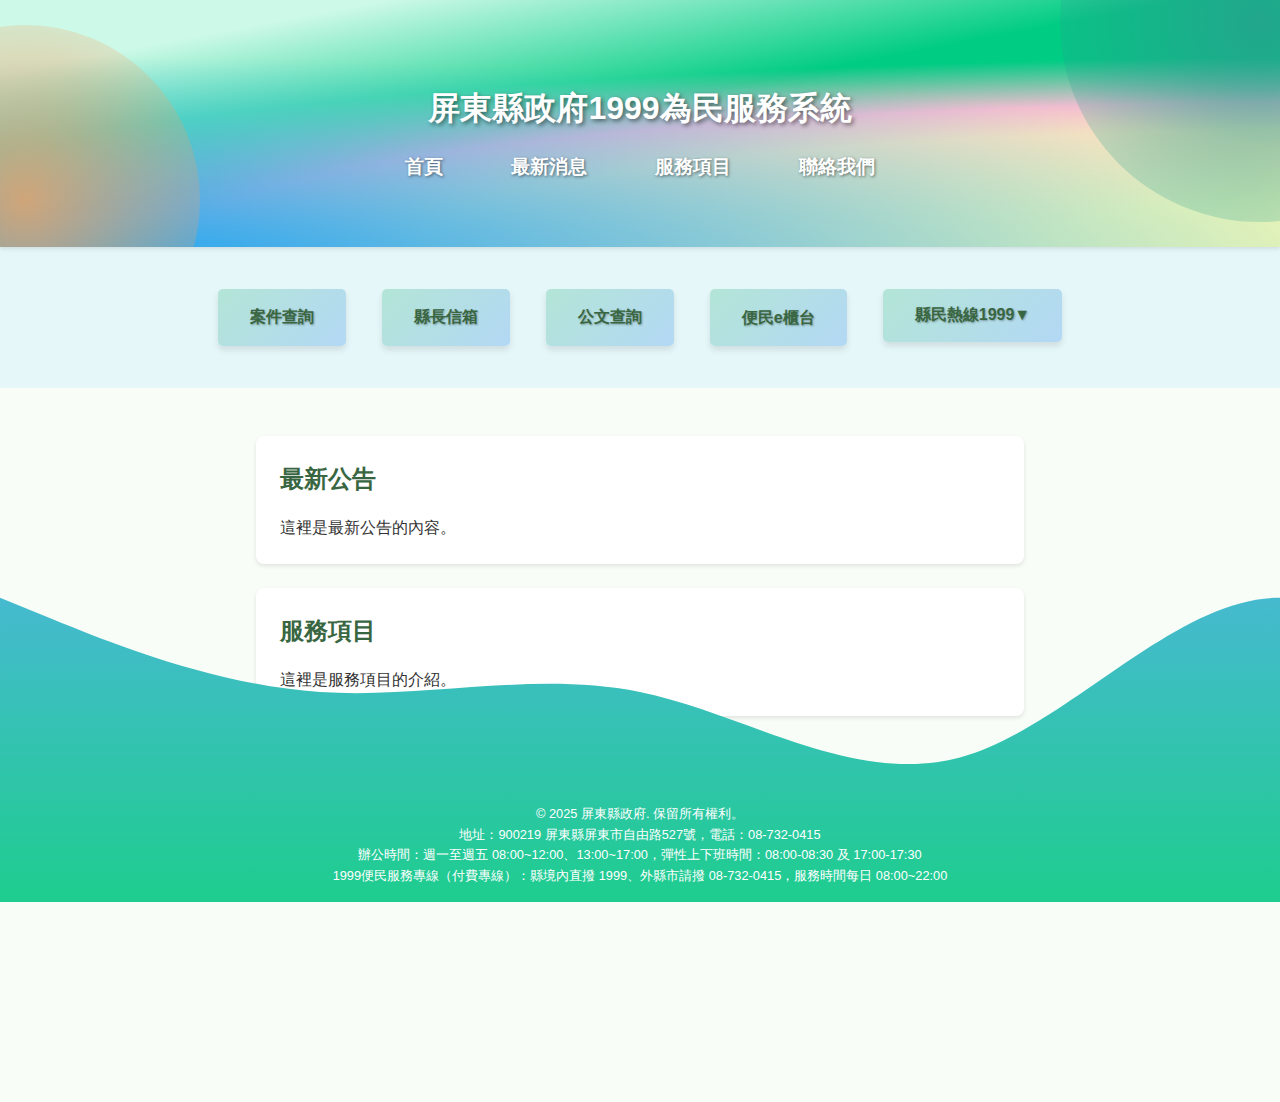
==== index.html @ 31051f0b "Add files via upload" ====
<!DOCTYPE html>
<html lang="zh-Hant">
  <head>
    <meta charset="UTF-8" />
    <meta name="viewport" content="width=device-width, initial-scale=1.0" />
    <title>陳情入口整合平台</title>
    <link rel="stylesheet" href="styles.css" />
  </head>
  <body>
    <!-- 頁首 -->
    <header>
      <h1>屏東縣政府1999為民服務系統</h1>
      <nav>
        <ul>
          <li><a href="#">首頁</a></li>
          <li><a href="#">最新消息</a></li>
          <li><a href="#">服務項目</a></li>
          <li><a href="#">聯絡我們</a></li>
        </ul>
      </nav>
    </header>

    <!-- 按鈕查詢區 -->
    <section class="query-section">
      <div class="query-buttons">
        <button class="query-btn" onclick="location.href='case_query.html'">
          案件查詢
        </button>
        <button class="query-btn" onclick="location.href='mayor_mailbox.html'">
          縣長信箱
        </button>
        <!-- <button class="query-btn" onclick="location.href='faq.html'">常見問題集</button> -->
        <button class="query-btn" onclick="location.href='document_query.html'">
          公文查詢
        </button>

        <a
          href="https://www.pthg.gov.tw/e-service/"
          target="_blank"
          rel="noopener noreferrer"
          class="query-btn"
        >
          便民e櫃台
        </a>
        <!-- 更多服務按鈕 -->
        <div class="dropdown">
          <button class="query-btn">縣民熱線1999▼</button>
          <div class="dropdown-menu">
            <button
              class="dropdown-item"
              onclick="location.href='1999_service.html'"
            >
              1999服務時間與費率說明
            </button>
            <button
              class="dropdown-item"
              onclick="location.href='1999_case_process.html'"
            >
              案件流程與規範
            </button>
            <button class="dropdown-item">其他相關通報專線</button>
          </div>
        </div>
      </div>
    </section>

    <!-- 主要內容 -->
    <main>
      <section class="content">
        <h2>最新公告</h2>
        <p>這裡是最新公告的內容。</p>
      </section>
      <section class="content">
        <h2>服務項目</h2>
        <p>這裡是服務項目的介紹。</p>
      </section>
    </main>

    <!-- 頁尾 -->
    <footer>
      <div class="footer-content">
        <p>© 2025 屏東縣政府. 保留所有權利。</p>
        <p>地址：900219 屏東縣屏東市自由路527號，電話：08-732-0415</p>

        <p>
          辦公時間：週一至週五
          08:00~12:00、13:00~17:00，彈性上下班時間：08:00-08:30 及 17:00-17:30
        </p>
        <p>
          1999便民服務專線（付費專線）：縣境內直撥 1999、外縣市請撥
          08-732-0415，服務時間每日 08:00~22:00
        </p>
      </div>
      <svg
        id="wave"
        style="transform: rotate(0deg); transition: 0.3s"
        viewBox="0 0 1440 490"
        version="1.1"
        xmlns="http://www.w3.org/2000/svg"
      >
        <defs>
          <linearGradient id="sw-gradient-0" x1="0" x2="0" y1="1" y2="0">
            <stop stop-color="rgba(30, 205, 142, 1)" offset="0%"></stop>
            <stop stop-color="rgba(84, 179, 230, 1)" offset="100%"></stop>
          </linearGradient>
        </defs>
        <path
          style="transform: translate(0, 0px); opacity: 1"
          fill="url(#sw-gradient-0)"
          d="M0,147L60,171.5C120,196,240,245,360,253.2C480,261,600,229,720,253.2C840,278,960,359,1080,326.7C1200,294,1320,147,1440,147C1560,147,1680,294,1800,318.5C1920,343,2040,245,2160,171.5C2280,98,2400,49,2520,32.7C2640,16,2760,33,2880,89.8C3000,147,3120,245,3240,261.3C3360,278,3480,212,3600,196C3720,180,3840,212,3960,204.2C4080,196,4200,147,4320,106.2C4440,65,4560,33,4680,81.7C4800,131,4920,261,5040,326.7C5160,392,5280,392,5400,383.8C5520,376,5640,359,5760,318.5C5880,278,6000,212,6120,228.7C6240,245,6360,343,6480,375.7C6600,408,6720,376,6840,302.2C6960,229,7080,114,7200,89.8C7320,65,7440,131,7560,187.8C7680,245,7800,294,7920,326.7C8040,359,8160,376,8280,383.8C8400,392,8520,392,8580,392L8640,392L8640,490L8580,490C8520,490,8400,490,8280,490C8160,490,8040,490,7920,490C7800,490,7680,490,7560,490C7440,490,7320,490,7200,490C7080,490,6960,490,6840,490C6720,490,6600,490,6480,490C6360,490,6240,490,6120,490C6000,490,5880,490,5760,490C5640,490,5520,490,5400,490C5280,490,5160,490,5040,490C4920,490,4800,490,4680,490C4560,490,4440,490,4320,490C4200,490,4080,490,3960,490C3840,490,3720,490,3600,490C3480,490,3360,490,3240,490C3120,490,3000,490,2880,490C2760,490,2640,490,2520,490C2400,490,2280,490,2160,490C2040,490,1920,490,1800,490C1680,490,1560,490,1440,490C1320,490,1200,490,1080,490C960,490,840,490,720,490C600,490,480,490,360,490C240,490,120,490,60,490L0,490Z"
        ></path>
      </svg>
    </footer>
  </body>
</html>
---- styles.css ----
/* 基本樣式重置 */
* {
  margin: 0;
  padding: 0;
  box-sizing: border-box;
}

/* 頁面背景與字體 */
body {
  font-family: Arial, sans-serif;
  background-color: #f9fdf8; /* 非常淡的綠色背景 */
  color: #333; /* 通用文字顏色 */
  line-height: 1.6;
  margin: 0;
  padding-bottom: 200px; /* 增加底部填充 */
}

html {
  font-size: 16px; /* 確保根元素的字體大小是標準的 */
}

/* 頁首樣式 */
header {
  background-color: #9fc8b1; /* 主背景色 */
  color: white;
  padding: 4rem 0; /* 增加內邊距 */
  text-align: center;
  position: relative;
  overflow: hidden; /* 隱藏超出區域的裝飾圖形 */
  box-shadow: 0 2px 4px rgba(0, 0, 0, 0.1);
  text-shadow: 2px 2px 4px rgba(0, 0, 0, 0.5); /* 增加陰影以提高可讀性 */

  /* 平滑漸層背景圖案 */
      background:
        radial-gradient(110.35% 80.79% at 6% 103.92%,
          rgba(37, 169, 239, 1) 0%,
          rgba(37, 169, 239, 0) 100%),
        linear-gradient(169.3deg,
          rgba(205, 249, 232, 1) 15%,
          rgba(205, 249, 232, 0) 46%),
        radial-gradient(123% 73% at 107% 96%,
          rgba(255, 253, 177, 1) 20%,
          rgba(254, 228, 191, 1) 60%,
          rgba(240, 189, 208, 1) 75%,
          rgba(255, 129, 38, 0) 100%),
        linear-gradient(0deg,
          rgba(0, 204, 131, 1) 0%,
          rgba(0, 204, 131, 1) 100%);
 }

/* 左右兩側裝飾用圓形 */
header::before,
header::after {
  content: '';
  position: absolute;
  border-radius: 50%;
  z-index: 1;
  animation: float 6s ease-in-out infinite;
}

/* 左側彩色圓形 */
header::before {
  width: 350px;
  height: 350px;
  top: 10%;
  left: -150px; /* 延伸至頁面外 */
  background: radial-gradient(circle, rgba(244, 162, 97, 0.8), transparent);
  animation-delay: 0s;
}

/* 右側彩色圓形 */
header::after {
  width: 400px;
  height: 400px;
  bottom: 10%;
  right: -180px; /* 延伸至頁面外 */
  background: radial-gradient(circle, rgba(42, 157, 143, 0.8), transparent);
  animation-delay: 3s;
}

/* 多層次彩色圓形裝飾 */
header .circle {
  position: absolute;
  border-radius: 50%;
  z-index: 0;
  animation: float 8s ease-in-out infinite;
}

/* 每個圓形的位置與大小 */
header .circle:nth-child(1) {
  width: 200px;
  height: 200px;
  top: 15%;
  left: 20%;
  background: rgba(244, 162, 97, 0.5); /* 橘色 */
  animation-delay: 1s;
}

header .circle:nth-child(2) {
  width: 250px;
  height: 250px;
  top: 35%;
  left: 60%;
  background: rgba(233, 196, 106, 0.5); /* 黃色 */
  animation-delay: 2s;
}

header .circle:nth-child(3) {
  width: 180px;
  height: 180px;
  top: 65%;
  left: 35%;
  background: rgba(42, 157, 143, 0.5); /* 綠色 */
  animation-delay: 0.5s;
}

header .circle:nth-child(4) {
  width: 300px;
  height: 300px;
  bottom: 25%;
  right: 20%;
  background: rgba(38, 70, 83, 0.5); /* 深綠色 */
  animation-delay: 4s;
}

/* 浮動動畫 */
@keyframes float {
  0%, 100% {
      transform: translateY(0);
  }
  50% {
      transform: translateY(-20px); /* 輕微浮動 */
  }
}

header h1 {
  color: white; /* 確保字體顏色為白色 */
  font-size: 2rem ; /* h1 字體大小 */
  line-height: 1.5; /* 增加行高 */
  text-shadow: 2px 2px 4px rgba(0, 0, 0, 0.5); /* 增加陰影以提高對比 */
  margin: 20px 0; /* 增加外邊距 */
}

header nav ul {
  list-style: none;
  display: flex;
  justify-content: center;
  flex-wrap: wrap; /* 允許自動斷行 */
  gap: 1rem;
  padding: 0;
  margin: 0;
  font-size: 1rem; /* nav ul 字體大小 */
}

header nav a {
  color: white; /* 將導航連結設置為白色 */
  font-size: 1.2rem; /* 增加字體大小 */
  font-weight: bold; /* 增加字體粗細 */
  text-shadow: 1px 1px 3px rgba(0, 0, 0, 0.5); /* 增加陰影 */
  margin: 0 10px; /* 增加左右間距 */
  white-space: nowrap; /* 防止斷行 */
  text-decoration: none;
  padding: 0.5rem 1rem;
  transition: background 0.3s;
}

header nav a:hover {
  background-color: #86c99d; /* 深淡綠色 */
  border-radius: 5px;
}

/* 按鈕查詢區樣式 */
.query-section {
  background-color: #e6f7f9; /* 淡藍綠色背景 */
  padding: 2rem;
  text-align: center;
}

.query-buttons {
  display: flex;
  flex-wrap: wrap;
  gap: 1rem;
  justify-content: center;
}

/* 查詢按鈕基本樣式 */
.query-btn {
  background-color: #6c757d; /* 按鈕背景色 */
  color: white; /* 字體顏色 */
  font-size: 1.5rem ; /* 強制應用字體大小 */
  font-weight: bold;
  padding: 0.5rem; /* 增加內邊距 */
  border: none;
  border-radius: 5px;
  cursor: pointer;
  text-shadow: 1px 1px 2px rgba(0, 0, 0, 0.3); /* 增加陰影 */
  transition: background-color 0.3s ease;
  white-space: nowrap; /* 防止斷行 */
  margin: 10px; /* 增加外邊距 */
}

.query-btn:hover {
  background-color: #5a6268; /* 懸停時的背景色 */
}

/* 下拉選單容器 */
.dropdown {
  position: relative;
  display: inline-block;
}

/* 下拉選單的隱藏內容 */
.dropdown-menu {
  display: none; /* 默認隱藏 */
  position: absolute;
  top: 100%;
  left: 0;
  background-color: white;
  border: 1px solid #ddd;
  border-radius: 5px;
  box-shadow: 0 4px 6px rgba(0, 0, 0, 0.1);
  padding: 0.5rem 0;
  z-index: 1000;
  width: 200px;
}

/* 顯示下拉選單 */
.dropdown:hover .dropdown-menu {
  display: block;
}

/* 下拉選單項目樣式 */
.dropdown-item {
  background-color: #f8f9fa; /* 下拉項背景色 */
  color: #343a40; /* 字體顏色 */
  font-weight: bold; /* 增加字體粗細 */
  padding: 10px 20px;
  border: none;
  cursor: pointer;
  text-shadow: 1px 1px 2px rgba(0, 0, 0, 0.1); /* 增加陰影 */
  transition: background-color 0.3s ease;
}

.dropdown-item:hover {
  background-color: #e2e6ea; /* 懸停時的背景色 */
}

/* 主要內容樣式 */
main {
  max-width: 800px;
  margin: 2rem auto;
  padding: 1rem;
}

.content {
  background-color: white;
  padding: 1.5rem;
  margin-bottom: 1.5rem;
  border-radius: 8px;
  box-shadow: 0 2px 4px rgba(0, 0, 0, 0.1);
}

.content h2 {
  color: #386641; /* 深綠色標題 */
  margin-bottom: 1rem;
}

.content ul {
  margin-bottom: 1.5rem;
  padding-left: 1.5rem;
}

.content ul li {
  margin-bottom: 0.5rem;
}

/* 勾選區樣式 */
.agreement-form {
  margin-top: 1rem;
}

.checkbox-container {
  display: flex;
  align-items: center;
  gap: 0.5rem;
  margin-bottom: 1rem;
}

.checkbox-container label {
  font-size: 1rem;
  color: #333;
}

/* 按鈕樣式 */
#submit-btn {
  background-color: #d6d6d6; /* 禁用時的灰色 */
  color: white;
  border: none;
  padding: 0.7rem 1.5rem;
  border-radius: 5px;
  cursor: not-allowed; /* 初始為禁用 */
  font-size: 1rem;
  font-weight: bold;
  transition: background-color 0.3s, cursor 0.3s;
}

#submit-btn:enabled {
  background-color: #4caf50; /* 綠色 */
  cursor: pointer;
}

#submit-btn:enabled:hover {
  background-color: #45a049; /* 更深的綠色 */
}

/* 信箱驗證內容樣式 */
/* 表單樣式 */
.verification-form {
  max-width: 400px;
  margin: 0 auto;
  display: flex;
  flex-direction: column;
  gap: 1rem;
}

.verification-form input {
  width: 100%;
  padding: 0.75rem;
  font-size: 1rem;
  border: 1px solid #ccc;
  border-radius: 5px;
  box-sizing: border-box;
}

.verification-form input:disabled {
  background-color: #f0f0f0;
  cursor: not-allowed;
}

.submit-btn {
  padding: 0.75rem;
  font-size: 1rem;
  font-weight: bold;
  color: white;
  background-color: #4caf50; /* 綠色按鈕 */
  border: none;
  border-radius: 5px;
  cursor: pointer;
  transition: background-color 0.3s ease;
}

.submit-btn:disabled {
  background-color: #aaa; /* 灰色禁用狀態 */
  cursor: not-allowed;
}

.submit-btn:hover:enabled {
  background-color: #45a049;
}

/* 頁尾樣式 */
footer {
  position: relative;
  width: 100%;
  background-color: #f8f9fa; /* 背景色，確保文字可讀 */
}

.footer-content {
  position: relative;
  z-index: 1; /* 確保文字在波浪上方 */
  padding: 1rem;
  text-align: center;
  /* background-color: #333; 確保文字背景色與波浪區分 */
  color: white; /* 確保文字顏色可讀 */
  font-size: 0.8rem;
}

#wave {
  position: absolute;
  bottom: 0;
  left: 0;
  width: 100%;
  height: auto;
  z-index: 0;
}

/* 公文查詢表單樣式 */
.query-form {
  display: flex;
  flex-direction: column;
  gap: 1.5rem;
  margin-top: 2rem;
  max-width: 500px;
  margin: 0 auto;
}

.query-form .form-group {
  display: flex;
  flex-direction: column;
  gap: 0.5rem;
}

.query-form label {
  font-weight: bold;
  color: #386641; /* 深綠色標籤 */
}

.query-form input {
  padding: 0.5rem;
  border: 1px solid #ccc;
  border-radius: 5px;
  font-size: 1rem;
  width: 100%;
}

.query-form input[type="date"] {
  font-family: inherit;
  font-size: 1rem;
}

.query-form .submit-btn {
  background-color: #4caf50; /* 綠色 */
  color: white;
  border: none;
  padding: 0.7rem 1.5rem;
  border-radius: 5px;
  cursor: pointer;
  font-size: 1rem;
  font-weight: bold;
  transition: background-color 0.3s;
}

.query-form .submit-btn:hover {
  background-color: #45a049; /* 更深的綠色 */
}

.query-form .reset-btn {
  background-color: #d9534f; /* 紅色 */
  color: white;
  border: none;
  padding: 0.7rem 1.5rem;
  border-radius: 5px;
  cursor: pointer;
  font-size: 1rem;
  font-weight: bold;
  transition: background-color 0.3s;
}

.query-form .reset-btn:hover {
  background-color: #c9302c; /* 深紅色 */
}

/* 表格樣式 */
table {
  width: 100%; /* 表格寬度占滿父容器 */
  border-collapse: collapse; /* 去除表格內邊距 */
  margin-top: 1rem;
}

table th, table td {
  border: 1px solid #ccc; /* 表格邊框 */
  padding: 0.75rem; /* 單元格內部間距 */
  text-align: left; /* 文字靠左對齊 */
}

table th {
  background-color: #f2f2f2; /* 表頭背景色 */
  font-weight: bold;
}

table tbody tr:nth-child(odd) {
  background-color: #f9f9f9; /* 奇數行的背景色 */
}

table tbody tr:hover {
  background-color: #e6f7f9; /* 懸停行的背景色 */
}

table caption {
  margin-bottom: 0.5rem; /* 表格標題與表格間距 */
  font-weight: bold;
  text-align: left;
  color: #333;
}

/* 響應式處理 */
@media (max-width: 768px) {
  table th, table td {
      padding: 0.5rem; /* 縮小單元格內部間距 */
  }
}

.query-btn {
  background: linear-gradient(135deg, #b3e5d6, #b3d8f5); /* 淡綠到淡藍漸層 */
  color: #386641; /* 深綠色字體 */
  font-size: 1rem;
  font-weight: bold;
  padding: 1rem 2rem;
  border: none;
  border-radius: 5px;
  text-decoration: none; /* 移除超連結下劃線 */
  display: inline-block;
  text-align: center;
  cursor: pointer;
  box-shadow: 0 4px 6px rgba(0, 0, 0, 0.1);
  transition: background-color 0.3s, transform 0.2s;
}

.query-btn:hover {
  background: linear-gradient(135deg, #a3d5c6, #a3c8e5); /* 懸停時的漸層 */
  transform: scale(1.05); /* 懸停放大效果 */
}

/* 案件查詢表單樣式（更新驗證碼區域） */
.query-form {
  max-width: 600px;
  margin: 2rem auto;
  padding: 2rem;
  background-color: white;
  border-radius: 8px;
  box-shadow: 0 2px 4px rgba(0, 0, 0, 0.1);
  text-align: left;
}

.query-form h2 {
  color: #386641; /* 深綠色標題 */
  margin-bottom: 1.5rem;
  font-size: 1.5rem;
}

.query-form form {
  display: flex;
  flex-direction: column;
  gap: 1.5rem;
}

.query-form label {
  font-weight: bold;
  color: #333;
  margin-bottom: 0.5rem;
}

.query-form input[type="text"],
.query-form input[type="password"] {
  width: 100%;
  padding: 0.75rem;
  font-size: 1rem;
  border: 1px solid #ccc;
  border-radius: 5px;
  box-sizing: border-box;
  transition: border-color 0.3s ease;
}

.query-form input[type="text"]:focus,
.query-form input[type="password"]:focus {
  border-color: #4caf50; /* 綠色聚焦效果 */
  outline: none;
}

/* 驗證碼區域 */
.query-form .captcha-container {
  display: flex;
  align-items: center;
  gap: 1rem; /* 圖片與輸入框的間距 */
}

.query-form .captcha-container input[type="text"] {
  flex: 1; /* 輸入框自適應剩餘空間 */
}

.query-form img {
  border: 1px solid #ddd;
  border-radius: 5px;
  width: 100px; /* 固定寬度 */
  height: 40px; /* 固定高度 */
}

/* 按鈕樣式 */
.query-form button {
  background-color: #4caf50; /* 綠色按鈕 */
  color: white;
  border: none;
  padding: 0.75rem 1.5rem;
  font-size: 1rem;
  font-weight: bold;
  border-radius: 5px;
  cursor: pointer;
  transition: background-color 0.3s ease, transform 0.2s ease;
  text-align: center;
}

.query-form button:hover {
  background-color: #45a049; /* 深綠色懸停效果 */
  transform: scale(1.05);
}

.query-form button:active {
  background-color: #3e8e41; /* 按下效果 */
  transform: scale(0.98);
}

.query-form p {
  margin-top: 1rem;
  text-align: right;
  font-size: 0.9rem;
}

.query-form p a {
  color: #4caf50;
  text-decoration: none;
  font-weight: bold;
  transition: color 0.3s ease;
}

.query-form p a:hover {
  color: #45a049; /* 深綠色懸停效果 */
}

/* 響應式處理 */
@media (max-width: 768px) {
  .query-form {
      padding: 1.5rem;
  }

  .query-form h2 {
      font-size: 1.25rem;
  }

  .query-form img {
      width: 80px; /* 減小寬度 */
      height: 30px; /* 減小高度 */
  }

  .query-form button {
      font-size: 0.9rem;
      padding: 0.5rem 1rem;
  }
}

/* 搜尋框樣式 */
.search-bar {
  margin: 1.5rem 0;
  text-align: center;
}

.search-bar input {
  width: 80%;
  padding: 0.75rem;
  font-size: 1rem;
  border: 1px solid #ccc;
  border-radius: 5px;
  box-sizing: border-box;
  transition: border-color 0.3s ease;
}

.search-bar input:focus {
  border-color: #4caf50; /* 綠色聚焦效果 */
  outline: none;
}

/* FAQ 項目樣式 */
.faq-section {
  max-width: 800px;
  margin: 2rem auto;
  padding: 1rem;
}

.faq-item {
  background-color: #f9f9f9;
  border: 1px solid #ddd;
  border-radius: 8px;
  padding: 1rem;
  margin-bottom: 1rem;
  box-shadow: 0 2px 4px rgba(0, 0, 0, 0.1);
  transition: background-color 0.3s ease;
}

.faq-item h3 {
  margin-bottom: 0.5rem;
  color: #386641; /* 深綠色標題 */
}

.faq-item p {
  margin-top: 0.5rem;
  font-size: 0.9rem;
  color: #555;
}

/* FAQ 項目懸停效果 */
.faq-item:hover {
  background-color: #e6f7f1;
}

/* 表單樣式 */
.compose-form {
  max-width: 600px;
  margin: 2rem auto;
  display: flex;
  flex-direction: column;
  gap: 1rem;
}

.compose-form input,
.compose-form textarea,
.compose-form button {
  width: 100%;
  padding: 0.75rem;
  font-size: 1rem;
  border: 1px solid #ccc;
  border-radius: 5px;
  box-sizing: border-box;
}

.compose-form textarea {
  resize: vertical; /* 僅允許垂直調整大小 */
}

.compose-form button {
  background-color: #4caf50; /* 綠色按鈕 */
  color: white;
  border: none;
  font-weight: bold;
  cursor: pointer;
  transition: background-color 0.3s ease;
}

.compose-form button:hover {
  background-color: #45a049;
}

@media (max-width: 768px) {
  header h1 {
    font-size: 1.7rem; /* 在小螢幕上進一步調整字體大小 */
  }

  nav a, .query-btn {
    font-size: 1.2rem; /* 在小螢幕上調整字體大小 */
  }

  .footer-content {
    font-size: 0.5rem; /* 調整字體大小 */
    padding: 0.2rem 0.5rem;
  }
}
/* 1999附件樣式 */
.attachment-btn {
  display: inline-flex; /* 使用 inline-flex 將圖標與文字對齊 */
  align-items: center; /* 圖標與文字垂直居中 */
  padding: 5px 10px;
  font-size: 14px;
  color: #555;
  background-color: #f0f0f0;
  text-decoration: none;
  border: 1px solid #ccc;
  border-radius: 3px;
  transition: background-color 0.3s ease, color 0.3s ease;
}

.attachment-btn i {
  margin-right: 5px; /* 圖標與文字間距 */
  font-size: 16px; /* 調整圖標大小 */
}

.attachment-btn:hover {
  background-color: #e0e0e0;
  color: #333;
}
/* 1999流程規範 */
/* 全局樣式：移除列表黑點 */
ul {
  list-style: none; /* 默認移除所有列表黑點 */
  padding: 0;
  margin: 0;
}

/* 特定列表保留白點 */
ul.white-dots {
  list-style: disc; /* 保留黑點樣式（白點在部分主題下自動顯示） */
  padding-left: 20px; /* 調整縮進以顯示點 */
}
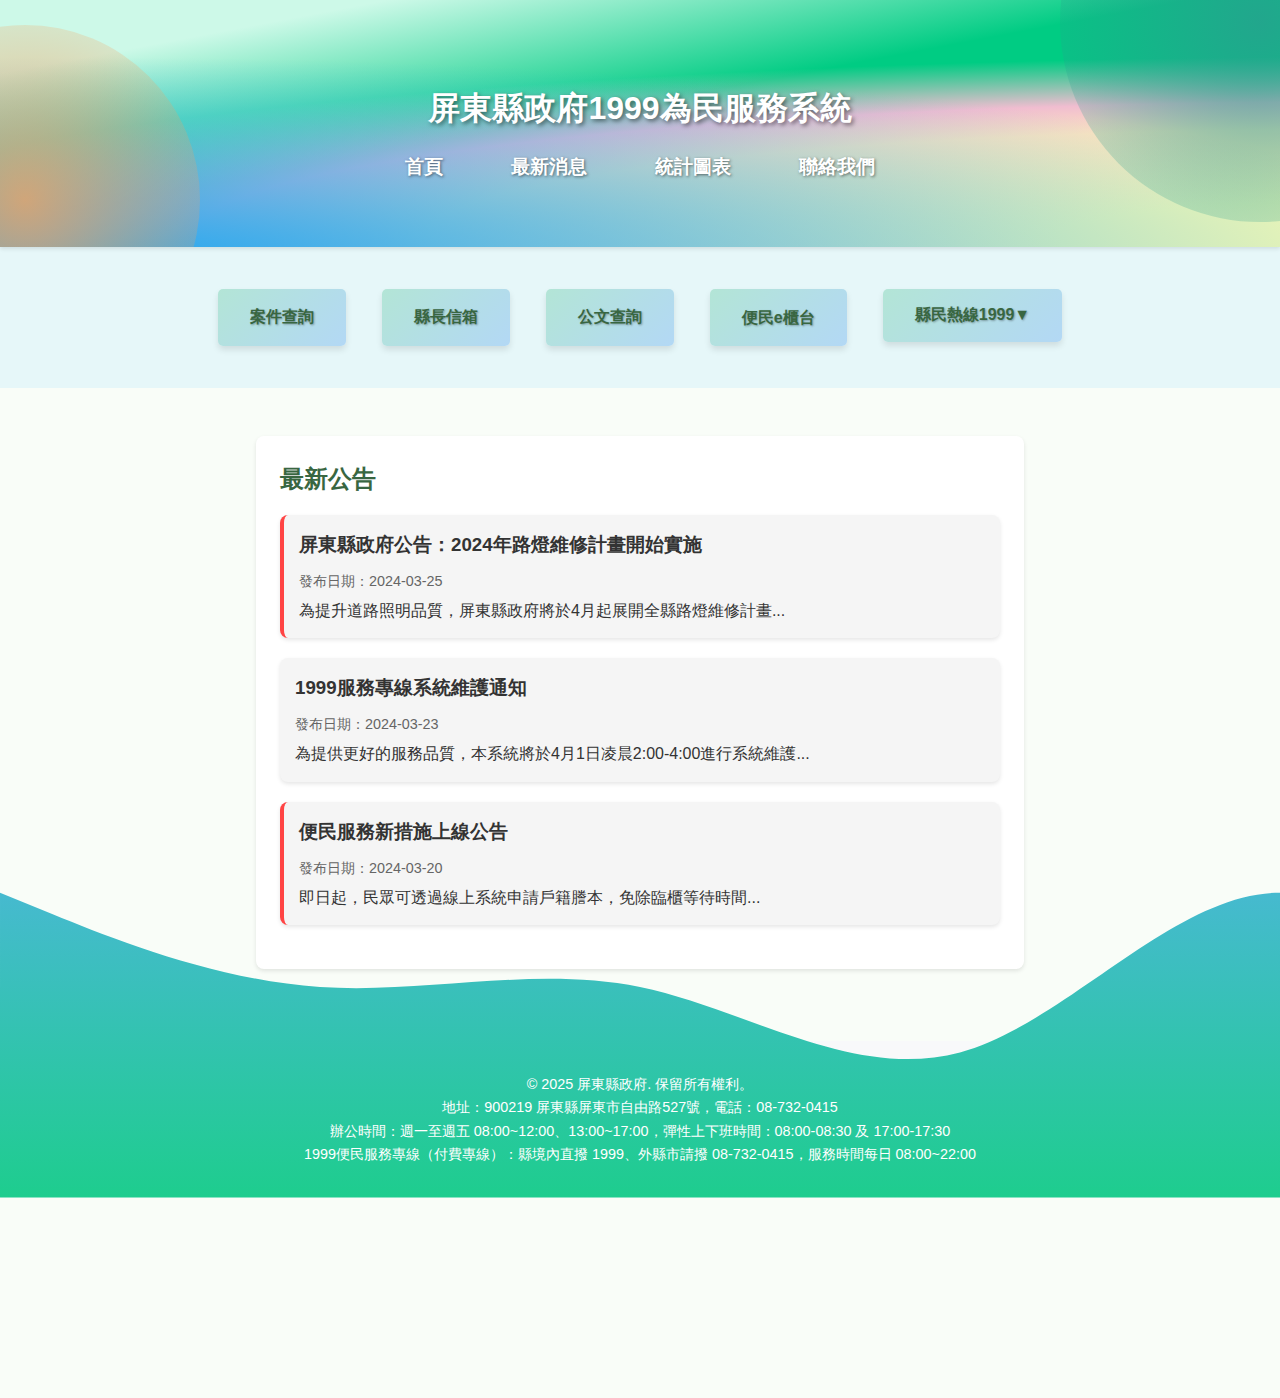
==== commit 3dc04269: "Add files via upload" ====
--- a/index.html
+++ b/index.html
@@ -14,7 +14,7 @@
         <ul>
           <li><a href="#">首頁</a></li>
           <li><a href="#">最新消息</a></li>
-          <li><a href="#">服務項目</a></li>
+          <li><a href="chart.html">統計圖表</a></li>
           <li><a href="#">聯絡我們</a></li>
         </ul>
       </nav>
@@ -68,11 +68,10 @@
     <main>
       <section class="content">
         <h2>最新公告</h2>
-        <p>這裡是最新公告的內容。</p>
-      </section>
-      <section class="content">
-        <h2>服務項目</h2>
-        <p>這裡是服務項目的介紹。</p>
+        <div id="news-container">
+          <!-- 新聞內容將由 JavaScript 動態載入 -->
+          <div class="loading">載入中...</div>
+        </div>
       </section>
     </main>
 
@@ -111,5 +110,42 @@
         ></path>
       </svg>
     </footer>
+
+    <script>
+      // 載入最新消息
+      async function loadNews() {
+        try {
+          const response = await fetch("news.json");
+          const data = await response.json();
+          const newsContainer = document.getElementById("news-container");
+
+          // 清空載入中的提示
+          newsContainer.innerHTML = "";
+
+          // 顯示新聞內容
+          data.news.forEach((item) => {
+            const newsItem = document.createElement("div");
+            newsItem.className = `news-item ${
+              item.important ? "important" : ""
+            }`;
+
+            newsItem.innerHTML = `
+              <h3>${item.title}</h3>
+              <p class="news-date">發布日期：${item.date}</p>
+              <p class="news-content">${item.content}</p>
+            `;
+
+            newsContainer.appendChild(newsItem);
+          });
+        } catch (error) {
+          console.error("載入新聞資料時發生錯誤:", error);
+          document.getElementById("news-container").innerHTML =
+            '<p class="error">載入資料時發生錯誤，請稍後再試。</p>';
+        }
+      }
+
+      // 當頁面載入完成時執行載入新聞
+      document.addEventListener("DOMContentLoaded", loadNews);
+    </script>
   </body>
 </html>
--- a/styles.css
+++ b/styles.css
@@ -79,10 +79,15 @@
 }
 
 /* 多層次彩色圓形裝飾 */
+header nav {
+  position: relative;
+  z-index: 10; /* 確保導航在圓圈之上 */
+}
+
 header .circle {
   position: absolute;
+  z-index: 1; /* 確保圓圈在導航之下 */
   border-radius: 50%;
-  z-index: 0;
   animation: float 8s ease-in-out infinite;
 }
 
@@ -368,11 +373,10 @@
 .footer-content {
   position: relative;
   z-index: 1; /* 確保文字在波浪上方 */
-  padding: 1rem;
+  padding: 2rem 1rem; /* 增加上下內邊距，防止文字與波浪重疊 */
   text-align: center;
-  /* background-color: #333; 確保文字背景色與波浪區分 */
-  color: white; /* 確保文字顏色可讀 */
-  font-size: 0.8rem;
+  color: white; /* 白色文字，與背景區分 */
+  font-size: 0.9rem;
 }
 
 #wave {
@@ -381,9 +385,9 @@
   left: 0;
   width: 100%;
   height: auto;
-  z-index: 0;
-}
-
+  z-index: 0; /* 確保波浪位於背景層 */
+  pointer-events: none; /* 禁用波浪的鼠標事件，避免影響文字點擊 */
+}
 /* 公文查詢表單樣式 */
 .query-form {
   display: flex;
@@ -779,3 +783,77 @@
   padding-left: 20px; /* 調整縮進以顯示點 */
 }
 
+.news-item {
+  margin-bottom: 20px;
+  padding: 15px;
+  border-radius: 8px;
+  background-color: #f5f5f5;
+  box-shadow: 0 2px 4px rgba(0,0,0,0.1);
+}
+
+.news-item.important {
+  border-left: 4px solid #ff4444;
+}
+
+.news-item h3 {
+  margin: 0 0 10px 0;
+  color: #333;
+}
+
+.news-date {
+  font-size: 0.9em;
+  color: #666;
+  margin: 5px 0;
+}
+
+.news-content {
+  line-height: 1.6;
+}
+
+.loading {
+  text-align: center;
+  padding: 20px;
+  color: #666;
+}
+
+.error {
+  color: #ff4444;
+  text-align: center;
+  padding: 20px;
+}
+
+/* 圖表容器樣式 */
+.chart-container {
+  max-width: 1200px;
+  margin: 2rem auto;
+  padding: 1rem;
+  display: grid;
+  grid-template-columns: repeat(auto-fit, minmax(300px, 1fr));
+  gap: 2rem;
+}
+
+.chart-wrapper {
+  background-color: white;
+  padding: 1.5rem;
+  border-radius: 8px;
+  box-shadow: 0 2px 4px rgba(0, 0, 0, 0.1);
+}
+
+.chart-wrapper h2 {
+  color: #386641;
+  margin-bottom: 1rem;
+  text-align: center;
+  font-size: 1.2rem;
+}
+
+/* 響應式處理 */
+@media (max-width: 768px) {
+  .chart-container {
+    grid-template-columns: 1fr;
+  }
+  
+  .chart-wrapper {
+    padding: 1rem;
+  }
+}
+
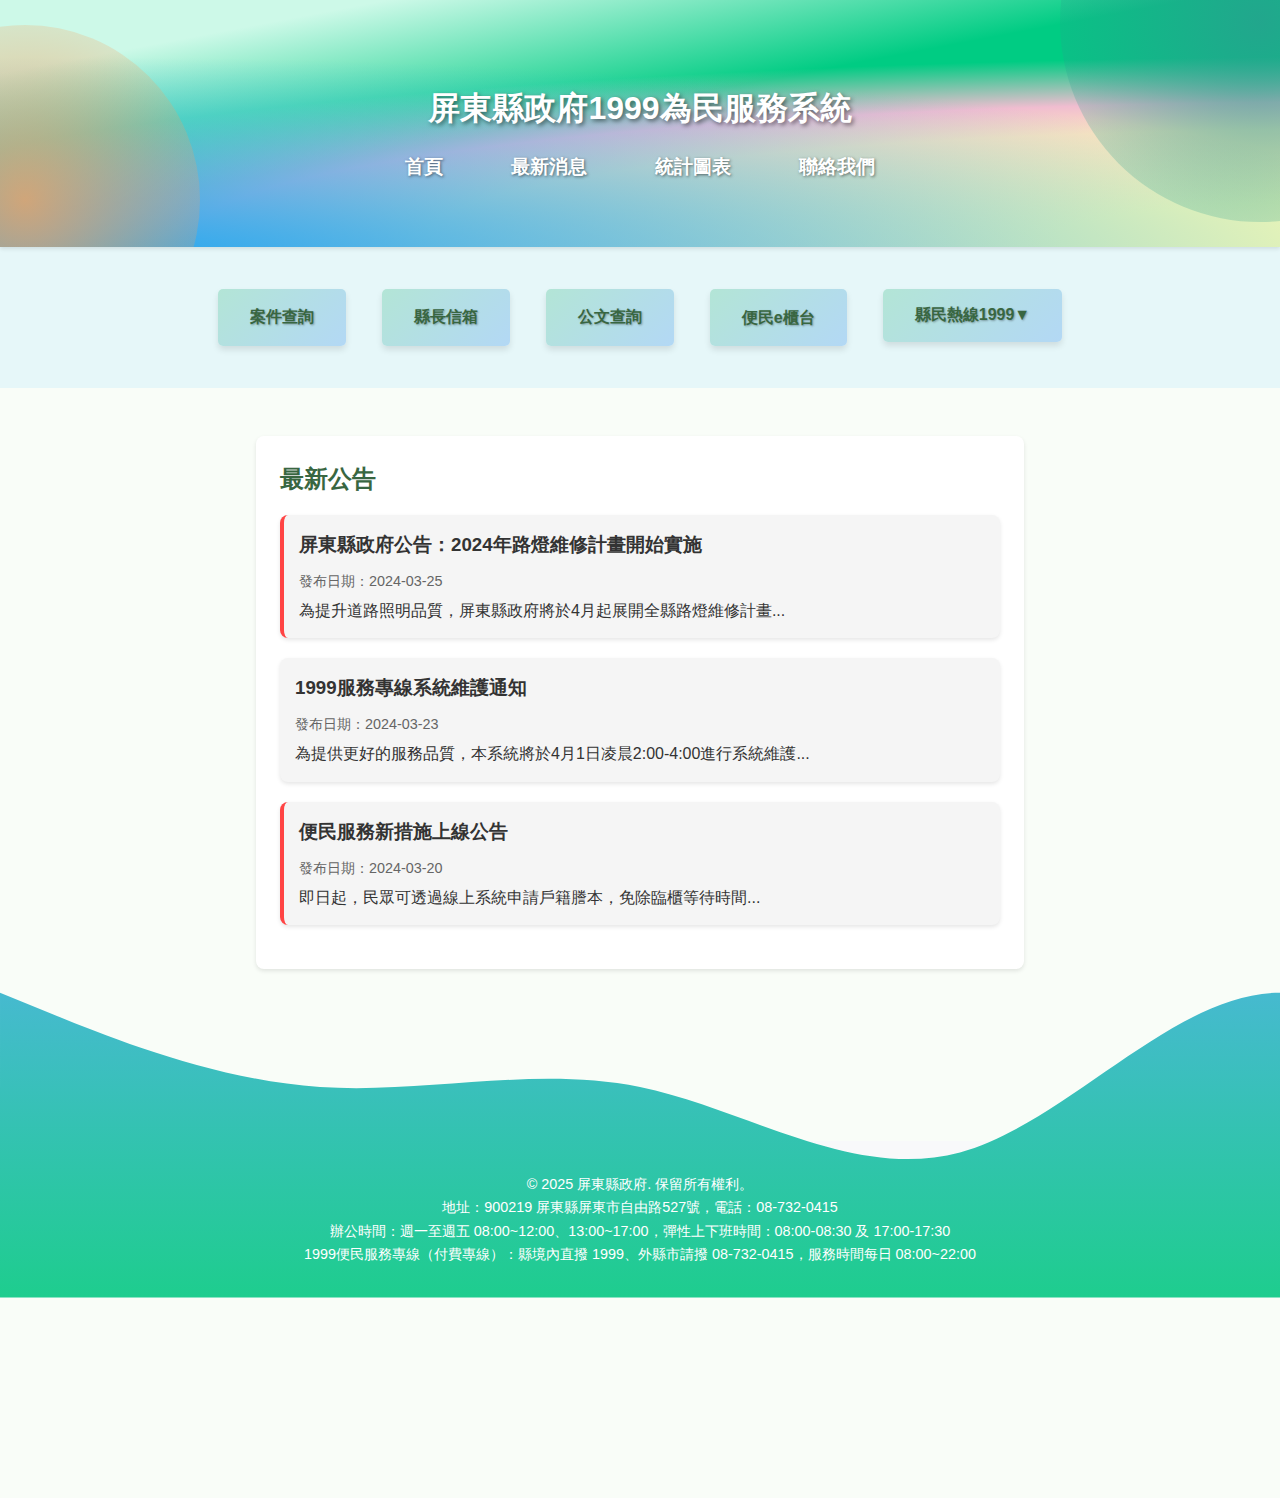
==== commit 631f4a1d: "Add files via upload" ====
--- a/index.html
+++ b/index.html
@@ -73,6 +73,8 @@
           <div class="loading">載入中...</div>
         </div>
       </section>
+      <!-- 增加空白區域 -->
+    <div class="spacer"></div>
     </main>
 
     <!-- 頁尾 -->
--- a/styles.css
+++ b/styles.css
@@ -252,11 +252,16 @@
 
 /* 主要內容樣式 */
 main {
+  flex-grow: 1; /* 填充剩餘高度，將頁尾推到底部 */
   max-width: 800px;
   margin: 2rem auto;
   padding: 1rem;
-}
-
+  z-index: 1; /* 優先於頁尾波浪的層級 */
+}
+/* 空白區域樣式 */
+.spacer {
+  height: 100px; /* 控制空白高度 */
+}
 .content {
   background-color: white;
   padding: 1.5rem;
@@ -368,6 +373,7 @@
   position: relative;
   width: 100%;
   background-color: #f8f9fa; /* 背景色，確保文字可讀 */
+  z-index: 0; /* 確保頁尾位於主內容下層 */
 }
 
 .footer-content {
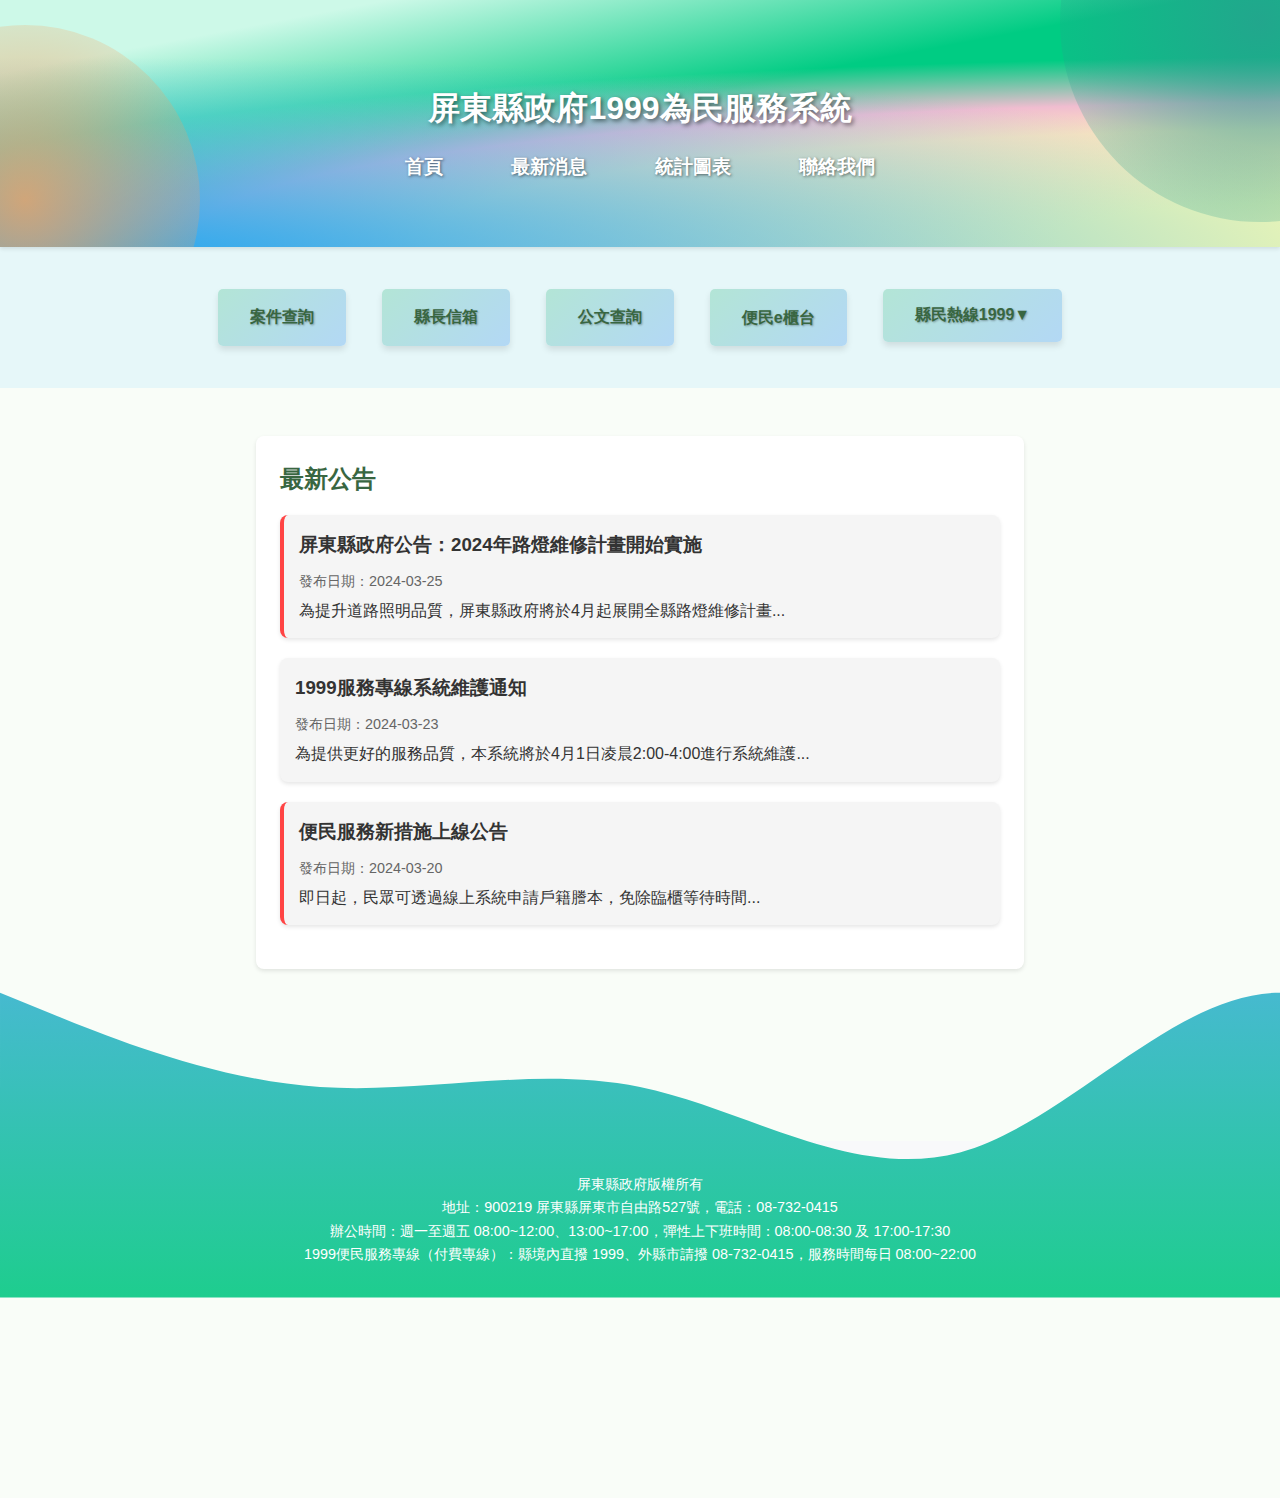
==== commit 02c6a5a1: "Update index.html" ====
--- a/index.html
+++ b/index.html
@@ -80,7 +80,7 @@
     <!-- 頁尾 -->
     <footer>
       <div class="footer-content">
-        <p>© 2025 屏東縣政府. 保留所有權利。</p>
+        <p>屏東縣政府版權所有</p>
         <p>地址：900219 屏東縣屏東市自由路527號，電話：08-732-0415</p>
 
         <p>
--- a/styles.css
+++ b/styles.css
@@ -236,14 +236,18 @@
 
 /* 下拉選單項目樣式 */
 .dropdown-item {
-  background-color: #f8f9fa; /* 下拉項背景色 */
+  background-color: #f8f9fa; /* 項目背景色 */
   color: #343a40; /* 字體顏色 */
   font-weight: bold; /* 增加字體粗細 */
-  padding: 10px 20px;
-  border: none;
+  padding: 10px 20px; /* 調整內邊距 */
+  border: none; /* 去掉邊框 */
   cursor: pointer;
   text-shadow: 1px 1px 2px rgba(0, 0, 0, 0.1); /* 增加陰影 */
   transition: background-color 0.3s ease;
+
+  width: 100%; /* 寬度設置為父級寬度（通常與按鈕一致） */
+  box-sizing: border-box; /* 確保 padding 不影響寬度計算 */
+  text-align: left; /* 文字靠左對齊 */
 }
 
 .dropdown-item:hover {
@@ -393,6 +397,32 @@
   height: auto;
   z-index: 0; /* 確保波浪位於背景層 */
   pointer-events: none; /* 禁用波浪的鼠標事件，避免影響文字點擊 */
+}
+
+/* 手機端樣式調整 */
+@media screen and (max-width: 768px) { 
+  footer {
+    position: relative; /* 確保文字和波浪定位一致 */
+    padding: 3rem 0; /* 增加上下內邊距，讓文字處於波浪圖形內 */
+  }
+
+  .footer-content {
+    font-size: 0.8rem; /* 保持文字清晰，但不會太小 */
+    padding: 0 1rem; /* 減少左右內邊距，避免文字擁擠 */
+    text-align: center; /* 文字居中顯示 */
+    word-break: break-word; /* 長文字換行 */
+    z-index: 1; /* 確保文字位於波浪上方 */
+  }
+
+  #wave {
+    position: absolute;
+    bottom: 0;
+    left: 0;
+    width: 120%;
+    height: 180px; /* 固定波浪高度，防止因文字高度影響顯示 */
+    z-index: 0; /* 波浪在背景層 */
+    pointer-events: none; /* 禁用波浪圖形的鼠標事件 */
+  }
 }
 /* 公文查詢表單樣式 */
 .query-form {
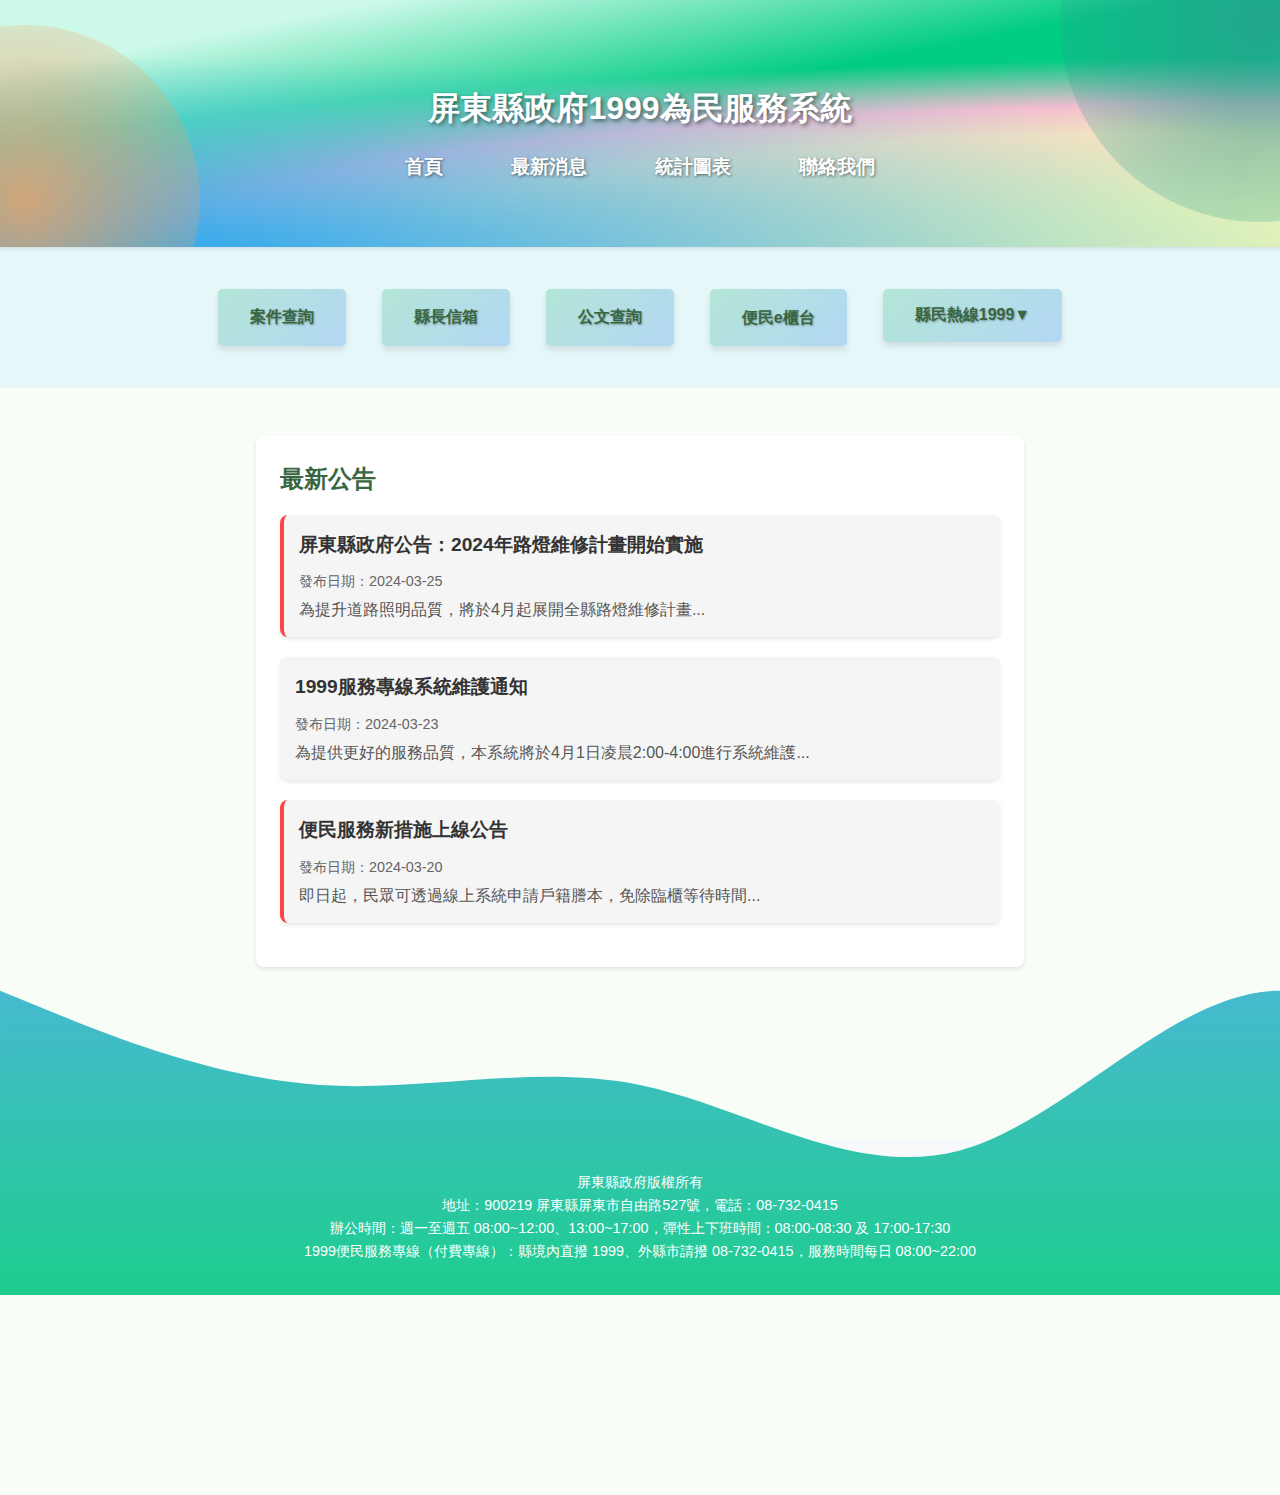
==== commit 86c6a23c: "Add files via upload" ====
--- a/index.html
+++ b/index.html
@@ -120,23 +120,22 @@
           const response = await fetch("news.json");
           const data = await response.json();
           const newsContainer = document.getElementById("news-container");
-
+    
           // 清空載入中的提示
           newsContainer.innerHTML = "";
-
+    
           // 顯示新聞內容
           data.news.forEach((item) => {
-            const newsItem = document.createElement("div");
-            newsItem.className = `news-item ${
-              item.important ? "important" : ""
-            }`;
-
+            // 使用 <a> 作為新聞項目
+            const newsItem = document.createElement("a");
+            newsItem.className = `news-item ${item.important ? "important" : ""}`;
+            newsItem.href = `news-details.html?id=${item.id}`; // 跳轉到詳情頁
             newsItem.innerHTML = `
               <h3>${item.title}</h3>
               <p class="news-date">發布日期：${item.date}</p>
-              <p class="news-content">${item.content}</p>
+              <p class="news-content">${item.summary}</p> <!-- 僅顯示摘要 -->
             `;
-
+    
             newsContainer.appendChild(newsItem);
           });
         } catch (error) {
@@ -145,9 +144,10 @@
             '<p class="error">載入資料時發生錯誤，請稍後再試。</p>';
         }
       }
-
+    
       // 當頁面載入完成時執行載入新聞
       document.addEventListener("DOMContentLoaded", loadNews);
     </script>
+    
   </body>
 </html>
--- a/styles.css
+++ b/styles.css
@@ -418,8 +418,8 @@
     position: absolute;
     bottom: 0;
     left: 0;
-    width: 120%;
-    height: 180px; /* 固定波浪高度，防止因文字高度影響顯示 */
+    width: 100%;
+    height: 235px; /* 固定波浪高度，防止因文字高度影響顯示 */
     z-index: 0; /* 波浪在背景層 */
     pointer-events: none; /* 禁用波浪圖形的鼠標事件 */
   }
@@ -820,31 +820,59 @@
 }
 
 .news-item {
+  display: block; /* 確保整個新聞項目區域可點擊 */
   margin-bottom: 20px;
   padding: 15px;
   border-radius: 8px;
-  background-color: #f5f5f5;
-  box-shadow: 0 2px 4px rgba(0,0,0,0.1);
+  background-color: #f5f5f5; /* 背景顏色 */
+  box-shadow: 0 2px 4px rgba(0, 0, 0, 0.1); /* 添加陰影 */
+  text-decoration: none; /* 移除超連結的下劃線 */
+  color: inherit; /* 繼承文本顏色 */
+  transition: background-color 0.3s ease, transform 0.2s ease; /* 添加平滑過渡效果 */
+}
+
+.news-item:hover {
+  background-color: #e9e9e9; /* 懸停時的背景顏色變化 */
+  transform: translateY(-2px); /* 懸停時微微上移 */
 }
 
 .news-item.important {
-  border-left: 4px solid #ff4444;
+  border-left: 4px solid #ff4444; /* 為重要新聞添加左側紅色標記 */
 }
 
 .news-item h3 {
-  margin: 0 0 10px 0;
-  color: #333;
+  margin: 0 0 10px 0; /* 標題與日期之間的間距 */
+  color: #333; /* 標題文字顏色 */
+  font-size: 1.2rem; /* 增加標題字體大小 */
+  font-weight: bold; /* 標題加粗 */
 }
 
 .news-date {
-  font-size: 0.9em;
-  color: #666;
-  margin: 5px 0;
+  font-size: 0.9em; /* 日期字體大小 */
+  color: #666; /* 日期文字顏色 */
+  margin: 5px 0; /* 日期與內容的間距 */
 }
 
 .news-content {
-  line-height: 1.6;
-}
+  color: #555; /* 內容的文字顏色 */
+  font-size: 1rem; /* 內容的字體大小 */
+  line-height: 1.5; /* 提高內容的行距以增加可讀性 */
+}
+@media (max-width: 768px) {
+  .news-item {
+    padding: 10px;
+    margin-bottom: 15px;
+  }
+
+  .news-item h3 {
+    font-size: 1rem;
+  }
+
+  .news-content {
+    font-size: 0.9rem;
+  }
+}
+
 
 .loading {
   text-align: center;
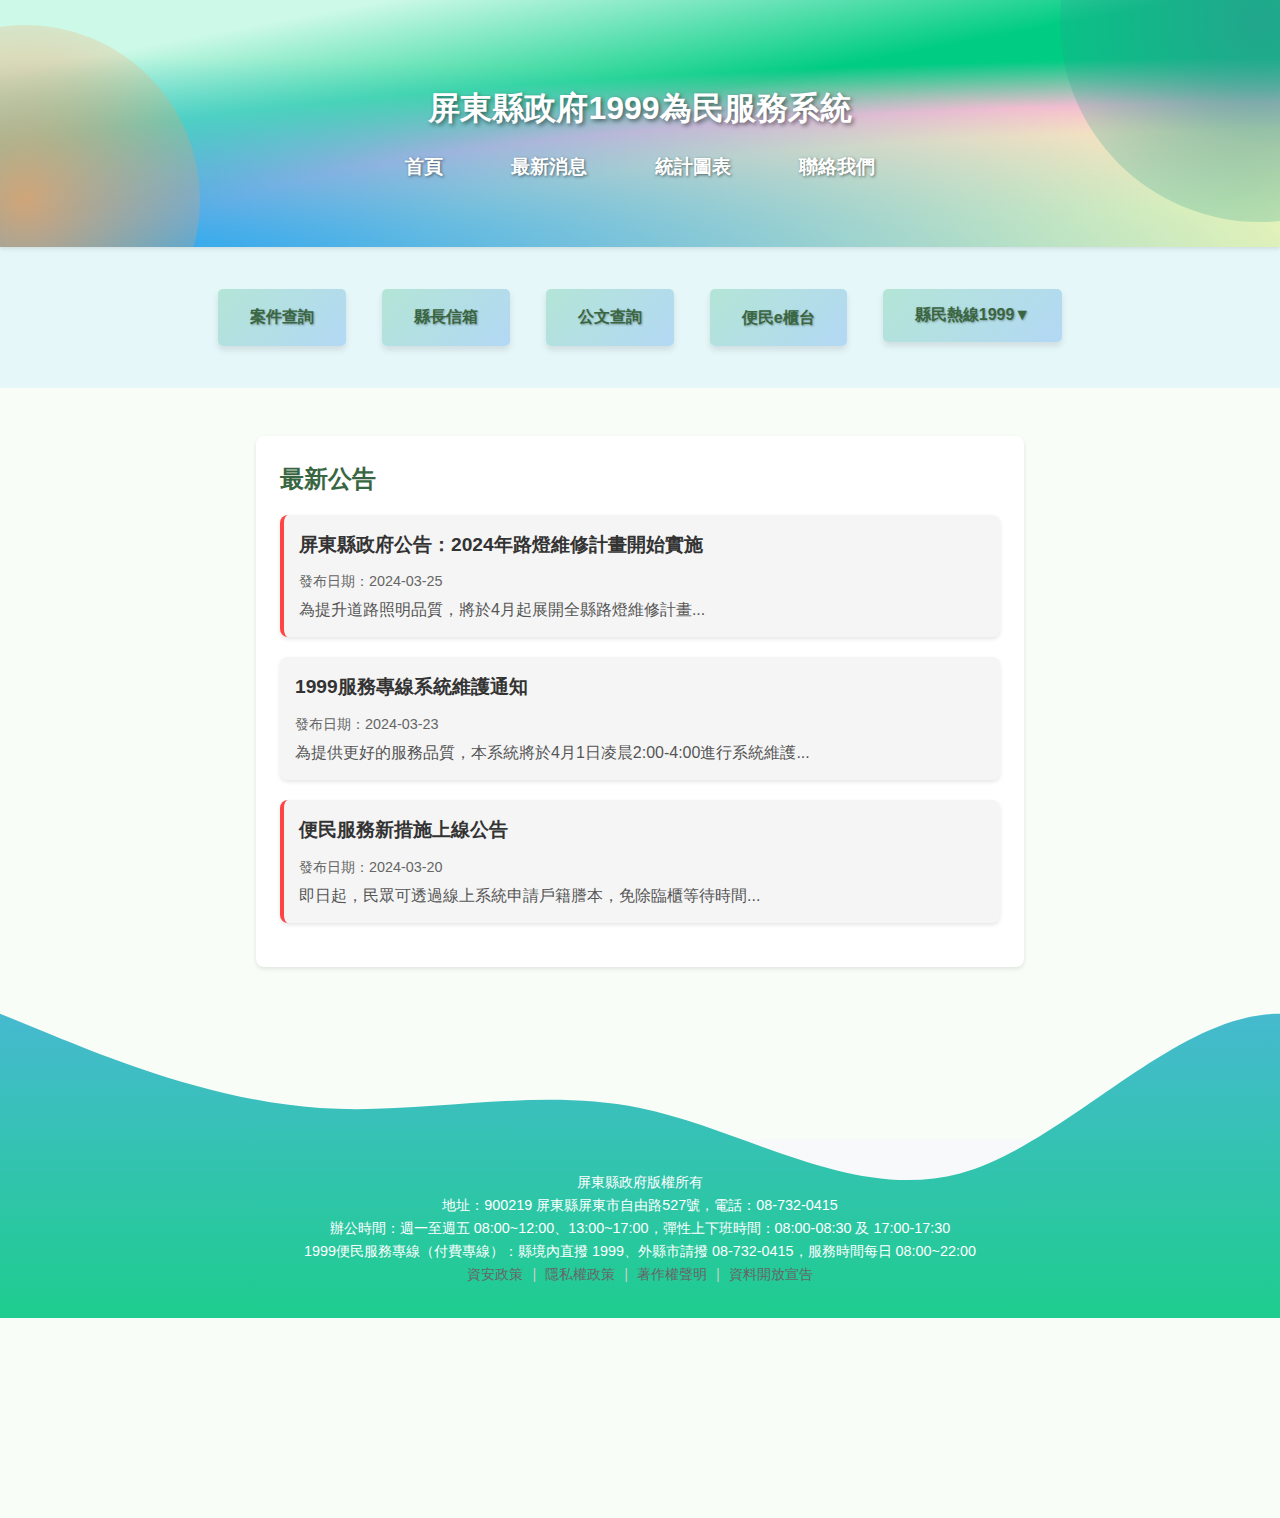
==== commit fb382972: "Add files via upload" ====
--- a/index.html
+++ b/index.html
@@ -91,6 +91,13 @@
           1999便民服務專線（付費專線）：縣境內直撥 1999、外縣市請撥
           08-732-0415，服務時間每日 08:00~22:00
         </p>
+        <a href="https://www.pthg.gov.tw/cp.aspx?n=12BA767FD998D05E" class="footer-link">資安政策</a>
+        <span>|</span>
+        <a href="https://www.pthg.gov.tw/cp.aspx?n=48DF0A537FFF0FAF" class="footer-link">隱私權政策</a>
+        <span>|</span>
+        <a href="https://www.pthg.gov.tw/cp.aspx?n=F0BADD3C2111A890" class="footer-link">著作權聲明</a>
+        <span>|</span>
+        <a href="https://www.pthg.gov.tw/cp.aspx?n=71AA0F794E4D8D92" class="footer-link">資料開放宣告</a>
       </div>
       <svg
         id="wave"
--- a/styles.css
+++ b/styles.css
@@ -399,6 +399,25 @@
   pointer-events: none; /* 禁用波浪的鼠標事件，避免影響文字點擊 */
 }
 
+/* 超連結樣式 */
+.footer-link {
+  text-decoration: none; /* 移除下劃線 */
+  color: #666; /* 初始灰色文字 */
+  font-weight: 400; /* 正常字重 */
+  margin: 0 5px; /* 超連結之間增加間距 */
+  transition: color 0.3s ease; /* 添加平滑的顏色過渡效果 */
+}
+
+/* 分隔符樣式 */
+.footer-content span {
+  color: #ccc; /* 分隔符的淺灰色 */
+}
+
+/* 超連結懸停效果 */
+.footer-link:hover {
+  color: #2c7a7b; /* 懸停時改為柔和的綠色 */
+  text-decoration: underline; /* 添加下劃線 */
+}
 /* 手機端樣式調整 */
 @media screen and (max-width: 768px) { 
   footer {
@@ -805,6 +824,96 @@
   background-color: #e0e0e0;
   color: #333;
 }
+/* 縣長信箱規範 */
+.chinese-list {
+  list-style-type: cjk-ideographic; /* 使用中文標點，如「一、二、三」 */
+  padding-left: 20px; /* 增加左側內邊距，避免標點貼邊 */
+  margin: 1rem 0; /* 增加上下間距 */
+}
+
+.chinese-list li {
+  margin-bottom: 10px; /* 列表項的間距 */
+}
+/* 高亮樣式 */
+.highlight {
+  font-weight: bold; /* 加粗文字 */
+  color: #d9534f; /* 鮮紅色文字，表示警告或重點 */
+ 
+}
+/* 案件流程與規範 */
+/* 外部容器樣式 */
+.icon-button-section {
+  display: flex;
+  justify-content: space-around; /* 平分按鈕間距 */
+  align-items: center;
+  padding: 10px 10px;
+  background-color: #f0f8ff; /* 柔和的藍色背景 */
+  border-radius: 12px; /* 讓容器更圓潤 */
+  box-shadow: 0 4px 10px rgba(0, 0, 0, 0.1); /* 添加淡淡的陰影 */
+}
+
+/* 每個按鈕容器 */
+.icon-button {
+  text-align: center;
+  transition: transform 0.3s ease; /* 添加懸停放大效果 */
+  margin: 10px;
+}
+
+.icon-button:hover {
+  transform: translateY(-8px); /* 懸停時上移 */
+}
+
+/* 按鈕內部超連結樣式 */
+.button-link {
+  text-decoration: none; /* 移除下劃線 */
+  color: inherit; /* 繼承文字顏色 */
+}
+
+/* 圖標圓形容器 */
+.icon-circle {
+  width: 80px;
+  height: 80px;
+  background: linear-gradient(145deg, #71c9e5, #58b2d1); /* 漸層藍綠色背景 */
+  border-radius: 50%; /* 圓形 */
+  display: flex;
+  justify-content: center;
+  align-items: center;
+  margin: 0 auto 15px auto; /* 居中並與文字分隔 */
+  box-shadow: 0 8px 15px rgba(0, 0, 0, 0.2); /* 添加立體陰影 */
+  transition: background 0.3s ease, transform 0.3s ease;
+}
+
+.icon-button:hover .icon-circle {
+  background: linear-gradient(145deg, #58b2d1, #3da2bf); /* 懸停時加深漸層 */
+  transform: scale(1.1); /* 懸停時放大圖標 */
+}
+
+/* 圖標樣式 */
+.icon-circle i {
+  color: #fff; /* 白色圖標 */
+  font-size: 32px; /* 放大圖標 */
+}
+
+/* 按鈕文字樣式 */
+.icon-button span {
+  font-size: 1rem;
+  font-weight: bold;
+  color: #333; /* 深灰色文字 */
+  text-shadow: 1px 1px 2px rgba(0, 0, 0, 0.1); /* 添加文字陰影 */
+}
+
+/* 響應式設計 */
+@media (max-width: 768px) {
+  .icon-button-section {
+    flex-direction: column; /* 小螢幕垂直排列 */
+    padding: 20px 10px;
+  }
+
+  .icon-button {
+    margin: 15px 0;
+  }
+}
+
 /* 1999流程規範 */
 /* 全局樣式：移除列表黑點 */
 ul {
@@ -920,4 +1029,21 @@
     padding: 1rem;
   }
 }
-
+/*公文查詢系統下方聲明 */
+
+/* 聲明文字樣式 */
+.statement-text {
+  font-size: 1rem;
+  line-height: 1.8; /* 提升文字可讀性 */
+  color: #333; /* 深灰色文字 */
+  margin: 0; /* 去除默認外邊距 */
+  text-align: center; /* 將文字居中對齊 */
+}
+@media (max-width: 768px) {
+  .statement-section {
+    padding: 10px;
+  }
+  .statement-text {
+    font-size: 0.8rem;
+  }
+}
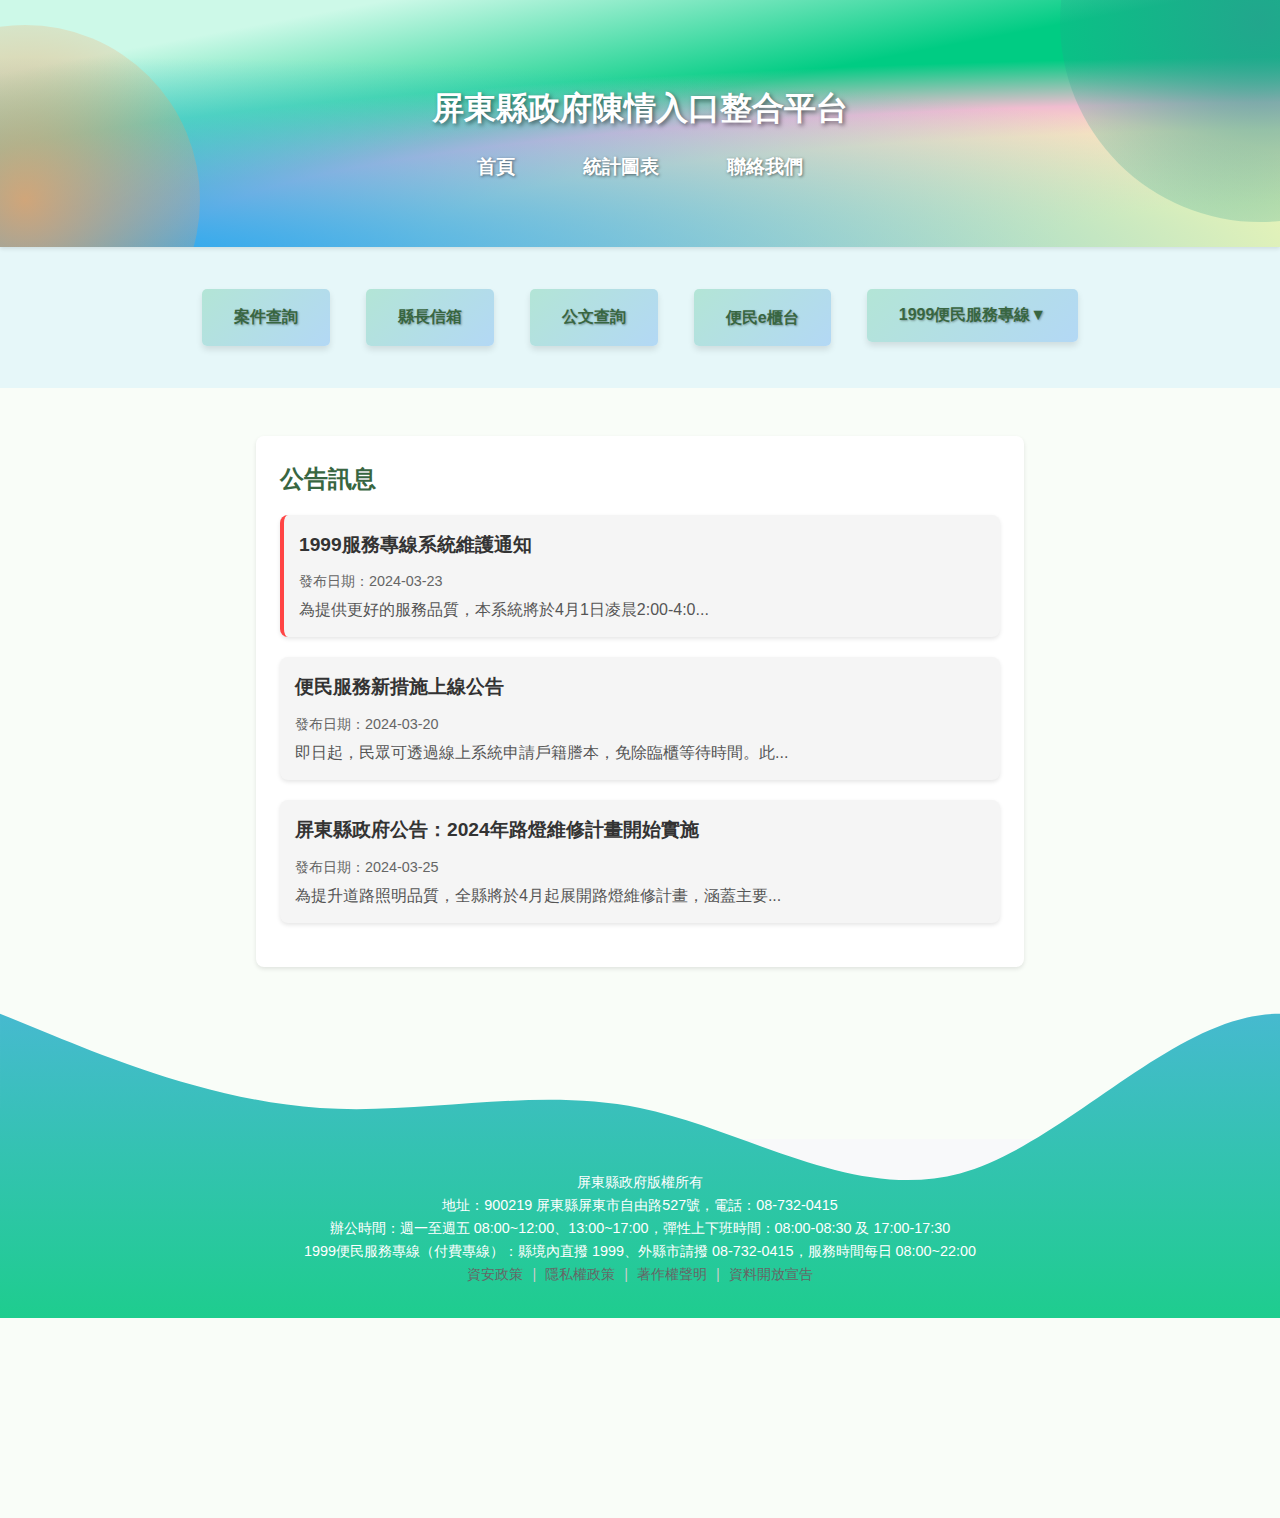
==== commit 6a6ae45a: "Add files via upload" ====
--- a/index.html
+++ b/index.html
@@ -6,14 +6,59 @@
     <title>陳情入口整合平台</title>
     <link rel="stylesheet" href="styles.css" />
   </head>
+
+  <style>
+    /* 彈跳視窗（Modal）相關樣式 */
+    .modal {
+      display: none; /* 預設隱藏 */
+      position: fixed; /* 固定在視窗上方 */
+      z-index: 9999; /* 保證在最前方 */
+      left: 0;
+      top: 0;
+      width: 100%;
+      height: 100%;
+      overflow: auto; /* 內容若超出視窗，則產生捲軸 */
+      background-color: rgba(0, 0, 0, 0.5); /* 半透明背景 */
+    }
+    .modal-content {
+      background-color: #fff;
+      margin: 10% auto; /* 使區塊在畫面置中 */
+      padding: 2rem 2.5rem;
+      width: 80%;
+      max-width: 600px;
+      position: relative;
+      border-radius: 4px;
+      max-height: 80vh; /* 避免 Modal 過高時超出畫面 */
+      overflow-y: auto; /* 內容過多時可捲動 */
+      white-space: normal; /* 預設就會換行 */
+      /* 或者是 white-space: pre-wrap; */
+      word-wrap: break-word; /* 長字自動換行 */
+      border-right: 2px solid rgba(255, 0, 0, 0.1); /* 右邊框 */
+      border-bottom: 2px solid rgba(255, 0, 0, 0.1); /* 下邊框 */
+    }
+    .modal-content h3 {
+      margin-top: 0;
+    }
+    .close-button {
+      position: absolute;
+      top: 10px;
+      right: 15px;
+      font-size: 24px;
+      color: #333;
+      cursor: pointer;
+    }
+    .close-button:hover {
+      color: #666;
+    }
+  </style>
   <body>
     <!-- 頁首 -->
     <header>
-      <h1>屏東縣政府1999為民服務系統</h1>
+      <h1>屏東縣政府陳情入口整合平台</h1>
       <nav>
         <ul>
           <li><a href="#">首頁</a></li>
-          <li><a href="#">最新消息</a></li>
+          <!-- <li><a href="#">最新消息</a></li> -->
           <li><a href="chart.html">統計圖表</a></li>
           <li><a href="#">聯絡我們</a></li>
         </ul>
@@ -44,7 +89,7 @@
         </a>
         <!-- 更多服務按鈕 -->
         <div class="dropdown">
-          <button class="query-btn">縣民熱線1999▼</button>
+          <button class="query-btn">1999便民服務專線▼</button>
           <div class="dropdown-menu">
             <button
               class="dropdown-item"
@@ -67,15 +112,27 @@
     <!-- 主要內容 -->
     <main>
       <section class="content">
-        <h2>最新公告</h2>
+        <h2>公告訊息</h2>
         <div id="news-container">
           <!-- 新聞內容將由 JavaScript 動態載入 -->
           <div class="loading">載入中...</div>
         </div>
       </section>
       <!-- 增加空白區域 -->
-    <div class="spacer"></div>
+      <div class="spacer"></div>
     </main>
+
+    <!-- 彈跳視窗 (Modal) 結構 -->
+    <div id="modal" class="modal">
+      <div class="modal-content">
+        <!-- 關閉按鈕 -->
+        <span id="close-modal" class="close-button">&times;</span>
+        <!-- 這裡會動態載入新聞標題與內文 -->
+        <h3 id="modal-title"></h3>
+        <p id="modal-date" class="news-date"></p>
+        <p id="modal-body" class="news-content"></p>
+      </div>
+    </div>
 
     <!-- 頁尾 -->
     <footer>
@@ -91,13 +148,29 @@
           1999便民服務專線（付費專線）：縣境內直撥 1999、外縣市請撥
           08-732-0415，服務時間每日 08:00~22:00
         </p>
-        <a href="https://www.pthg.gov.tw/cp.aspx?n=12BA767FD998D05E" class="footer-link">資安政策</a>
+        <a
+          href="https://www.pthg.gov.tw/cp.aspx?n=12BA767FD998D05E"
+          class="footer-link"
+          >資安政策</a
+        >
         <span>|</span>
-        <a href="https://www.pthg.gov.tw/cp.aspx?n=48DF0A537FFF0FAF" class="footer-link">隱私權政策</a>
+        <a
+          href="https://www.pthg.gov.tw/cp.aspx?n=48DF0A537FFF0FAF"
+          class="footer-link"
+          >隱私權政策</a
+        >
         <span>|</span>
-        <a href="https://www.pthg.gov.tw/cp.aspx?n=F0BADD3C2111A890" class="footer-link">著作權聲明</a>
+        <a
+          href="https://www.pthg.gov.tw/cp.aspx?n=F0BADD3C2111A890"
+          class="footer-link"
+          >著作權聲明</a
+        >
         <span>|</span>
-        <a href="https://www.pthg.gov.tw/cp.aspx?n=71AA0F794E4D8D92" class="footer-link">資料開放宣告</a>
+        <a
+          href="https://www.pthg.gov.tw/cp.aspx?n=71AA0F794E4D8D92"
+          class="footer-link"
+          >資料開放宣告</a
+        >
       </div>
       <svg
         id="wave"
@@ -121,28 +194,50 @@
     </footer>
 
     <script>
-      // 載入最新消息
+      // 載入最新訊息並綁定點擊事件
       async function loadNews() {
         try {
           const response = await fetch("news.json");
           const data = await response.json();
+          data.news.sort((a, b) => a.id - b.id); // 依id排序
           const newsContainer = document.getElementById("news-container");
-    
-          // 清空載入中的提示
+
+          // 清空「載入中...」訊息
           newsContainer.innerHTML = "";
-    
-          // 顯示新聞內容
+
+          // 逐筆建立新聞項目
           data.news.forEach((item) => {
-            // 使用 <a> 作為新聞項目
-            const newsItem = document.createElement("a");
-            newsItem.className = `news-item ${item.important ? "important" : ""}`;
-            newsItem.href = `news-details.html?id=${item.id}`; // 跳轉到詳情頁
+            const newsItem = document.createElement("div");
+            newsItem.className = `news-item ${
+              item.important ? "important" : ""
+            }`;
+            // 塞入簡要資訊
             newsItem.innerHTML = `
               <h3>${item.title}</h3>
               <p class="news-date">發布日期：${item.date}</p>
-              <p class="news-content">${item.summary}</p> <!-- 僅顯示摘要 -->
+              <p class="news-content">
+                <!-- 為了版面美觀，可只顯示前幾行或前幾個字，此處示範保留部分內容 -->
+                ${item.content.substring(0, 30)}... 
+              </p>
             `;
-    
+
+            // 點擊後顯示彈跳視窗的完整內容
+            newsItem.addEventListener("click", () => {
+              // 取得 Modal 相關元素
+              const modal = document.getElementById("modal");
+              const modalTitle = document.getElementById("modal-title");
+              const modalDate = document.getElementById("modal-date");
+              const modalBody = document.getElementById("modal-body");
+
+              // 動態填入內容
+              modalTitle.textContent = item.title;
+              modalDate.textContent = "發布日期：" + item.date;
+              modalBody.textContent = item.content;
+
+              // 顯示 Modal
+              modal.style.display = "block";
+            });
+
             newsContainer.appendChild(newsItem);
           });
         } catch (error) {
@@ -151,10 +246,30 @@
             '<p class="error">載入資料時發生錯誤，請稍後再試。</p>';
         }
       }
-    
-      // 當頁面載入完成時執行載入新聞
-      document.addEventListener("DOMContentLoaded", loadNews);
+
+      // 註冊關閉 Modal 的事件
+      function initModalClose() {
+        const modal = document.getElementById("modal");
+        const closeModalBtn = document.getElementById("close-modal");
+
+        // 點擊「X」關閉
+        closeModalBtn.addEventListener("click", () => {
+          modal.style.display = "none";
+        });
+
+        // 點擊背景區域也關閉
+        window.addEventListener("click", (event) => {
+          if (event.target === modal) {
+            modal.style.display = "none";
+          }
+        });
+      }
+
+      // 當頁面載入完成時執行
+      document.addEventListener("DOMContentLoaded", () => {
+        loadNews();
+        initModalClose();
+      });
     </script>
-    
   </body>
 </html>
--- a/styles.css
+++ b/styles.css
@@ -304,7 +304,6 @@
   font-size: 1rem;
   color: #333;
 }
-
 /* 按鈕樣式 */
 #submit-btn {
   background-color: #d6d6d6; /* 禁用時的灰色 */
@@ -326,6 +325,40 @@
 #submit-btn:enabled:hover {
   background-color: #45a049; /* 更深的綠色 */
 }
+/* **統一按鈕樣式** */
+.submit-btn {
+  width: 100%;
+  padding: 10px;
+  font-size: 1rem;
+  font-weight: bold;
+  color: white;
+  background-color: #3498db; /* 預設藍色 */
+  border: none;
+  border-radius: 5px;
+  cursor: pointer;
+  transition: background-color 0.3s ease, transform 0.2s ease;
+}
+
+/* **懸浮時的效果（僅在啟用時生效）** */
+.submit-btn:not(:disabled):hover {
+  background-color: #2980b9; /* 深藍色 */
+  transform: translateY(-2px); /* 微微上升效果 */
+}
+
+/* **禁用狀態** */
+.submit-btn:disabled {
+  background-color: #bdc3c7 !important; /* 禁用時灰色，`!important` 確保不被覆蓋 */
+  cursor: not-allowed;
+  transform: none; /* 禁用時不浮動 */
+  pointer-events: none; /* 禁用時完全無法互動 */
+}
+
+/* **確保禁用狀態時不會有懸浮效果** */
+.submit-btn:disabled:hover {
+  background-color: #bdc3c7 !important; /* 保持灰色 */
+  transform: none; /* 禁用狀態時不允許浮動 */
+}
+
 
 /* 信箱驗證內容樣式 */
 /* 表單樣式 */
@@ -788,17 +821,35 @@
 }
 
 @media (max-width: 768px) {
+  header {
+    padding: 2rem 0;
+  }
+
   header h1 {
-    font-size: 1.7rem; /* 在小螢幕上進一步調整字體大小 */
-  }
-
-  nav a, .query-btn {
-    font-size: 1.2rem; /* 在小螢幕上調整字體大小 */
+    font-size: 1.5rem;
+    /* 調整字體大小 */
+    margin: 10px 0;
+    /* 減少外邊距 */
+  }
+
+  nav a{
+    font-size: 1rem;
+    padding: 0.5rem;
+    margin: 0.5rem 0;
+  }
+
+  .query-btn {
+    font-size: 1rem;
+    /* 調整字體大小 */
+    padding: 0.3rem 0.5rem;
+    /* 減少內邊距 */
+    margin: 5px 0;
+    /* 減少外邊距 */
   }
 
   .footer-content {
-    font-size: 0.5rem; /* 調整字體大小 */
-    padding: 0.2rem 0.5rem;
+    padding: 10px;
+    /* 減少內邊距 */
   }
 }
 /* 1999附件樣式 */
@@ -825,15 +876,39 @@
   color: #333;
 }
 /* 縣長信箱規範 */
+
+/* **移除 `<ol>` 預設的 1.2.3.** */
 .chinese-list {
-  list-style-type: cjk-ideographic; /* 使用中文標點，如「一、二、三」 */
-  padding-left: 20px; /* 增加左側內邊距，避免標點貼邊 */
-  margin: 1rem 0; /* 增加上下間距 */
-}
-
-.chinese-list li {
-  margin-bottom: 10px; /* 列表項的間距 */
-}
+  list-style-type: none; /* 移除自動數字 */
+  counter-reset: section; /* 設定計數器 */
+  padding-left: 0;
+}
+
+/* **讓「一、二、三」自動產生** */
+.chinese-list > li {
+  font-size: 1.1rem; /* 適中大小 */
+  font-weight: normal; /* 不要太粗 */
+  margin-top: 15px;
+  counter-increment: section; /* 計數器增加 */
+  position: relative;
+  padding-left: 30px; /* 確保前面「一、二、三」有空間 */
+}
+
+/* **讓大標題前自動加「一、二、三」** */
+.chinese-list > li::before {
+  content: counter(section, cjk-ideographic) "、 "; /* 轉換為中文數字 */
+  font-weight: bold;
+  position: absolute;
+  left: 0;
+}
+
+/* **次級列表 1. 2. 3. (讓它往右縮排)** */
+.sub-list {
+  list-style-type: decimal;
+  margin-left: 30px; /* 調整小標的縮排距離 */
+  font-size: 1rem;
+}
+
 /* 高亮樣式 */
 .highlight {
   font-weight: bold; /* 加粗文字 */
@@ -847,6 +922,7 @@
   justify-content: space-around; /* 平分按鈕間距 */
   align-items: center;
   padding: 10px 10px;
+  margin: 20px 0;
   background-color: #f0f8ff; /* 柔和的藍色背景 */
   border-radius: 12px; /* 讓容器更圓潤 */
   box-shadow: 0 4px 10px rgba(0, 0, 0, 0.1); /* 添加淡淡的陰影 */
@@ -902,15 +978,42 @@
   text-shadow: 1px 1px 2px rgba(0, 0, 0, 0.1); /* 添加文字陰影 */
 }
 
-/* 響應式設計 */
+
+/* 針對行動裝置的媒體查詢 */
 @media (max-width: 768px) {
   .icon-button-section {
-    flex-direction: column; /* 小螢幕垂直排列 */
-    padding: 20px 10px;
+    display: flex;
+    flex-wrap: wrap; /* 允許換行 */
+    justify-content: center; /* 水平居中 */
+    padding: 10px;
   }
 
   .icon-button {
-    margin: 15px 0;
+    width: 45%; /* 調整寬度以適應兩個一列 */
+    margin: 5px; /* 增加間距 */
+    transition: transform 0.2s;
+  }
+
+  .icon-button:hover {
+    transform: scale(1.05);
+  }
+
+  .icon-circle {
+    margin: 10px auto;
+    background-color: #00aaff;
+    border-radius: 50%;
+    width: 50px;
+    height: 50px;
+    display: flex;
+    justify-content: center;
+    align-items: center;
+  }
+
+  .icon-button span {
+    margin-top: 10px;
+    font-size: 16px;
+    color: #333;
+    text-align: center; /* 文字居中 */
   }
 }
 
@@ -1046,4 +1149,4 @@
   .statement-text {
     font-size: 0.8rem;
   }
-}
+} 